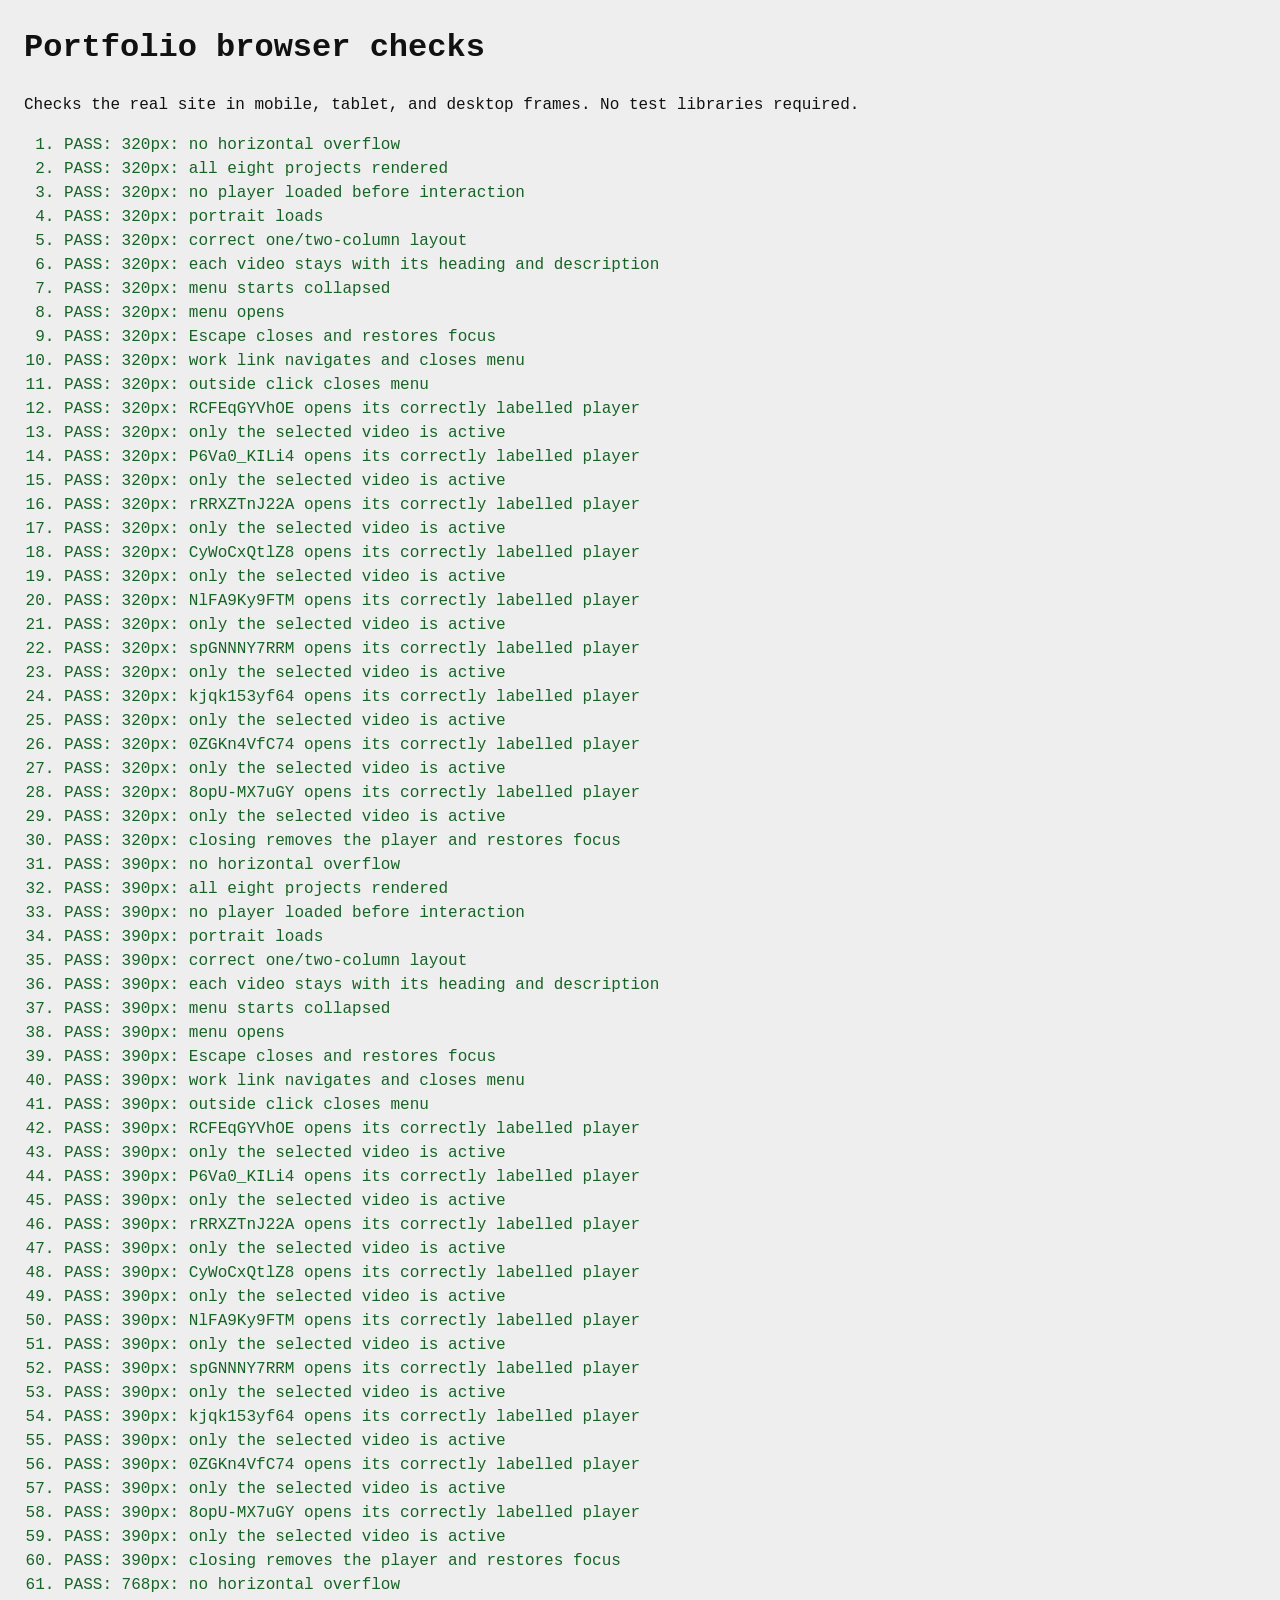
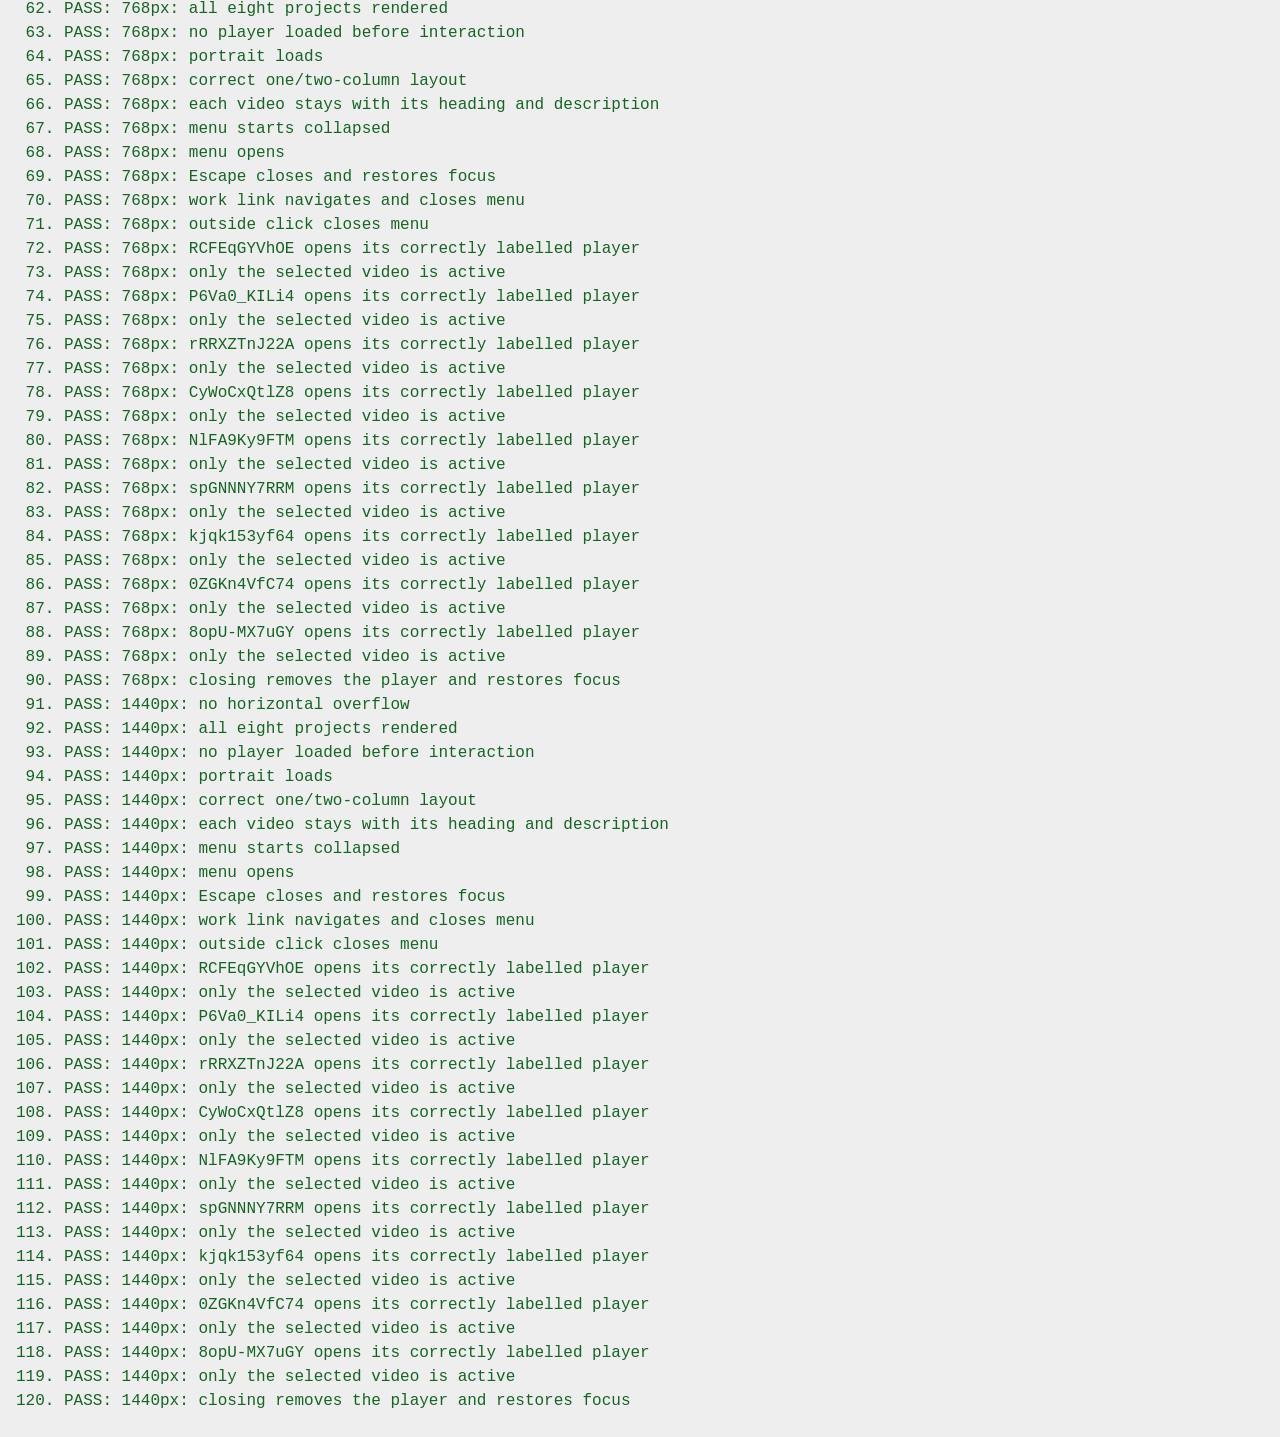
==== tests/browser.html @ 67f23930 "Build responsive Steve James production portfolio Preserve authorized reference content and video as" ====
<!doctype html>
<html lang="en">
<head>
  <meta charset="utf-8">
  <title>Portfolio browser checks</title>
  <meta name="viewport" content="width=device-width, initial-scale=1">
  <style>
    body { font: 16px/1.5 monospace; background: #eee; color: #111; margin: 24px; }
    iframe { display: block; border: 1px solid #555; margin-top: 20px; height: 900px; }
    .pass { color: #176325; }
    .fail { color: #a00000; }
  </style>
</head>
<body data-result="running">
  <h1>Portfolio browser checks</h1>
  <p>Checks the real site in mobile, tablet, and desktop frames. No test libraries required.</p>
  <ol id="results"></ol>
  <script>
    const results = document.querySelector("#results");
    const failures = [];

    function check(condition, message) {
      const item = document.createElement("li");
      item.className = condition ? "pass" : "fail";
      item.textContent = `${condition ? "PASS" : "FAIL"}: ${message}`;
      results.append(item);
      if (!condition) failures.push(message);
    }

    async function run() {
      for (const width of [320, 390, 768, 1440]) {
        const frame = document.createElement("iframe");
        frame.width = width;
        frame.title = `Portfolio at ${width}px`;
        const loaded = new Promise((resolve, reject) => {
          const timeout = setTimeout(() => reject(new Error(`Frame timed out at ${width}px`)), 15000);
          frame.onload = () => { clearTimeout(timeout); resolve(); };
        });
        frame.src = "../index.html";
        document.body.append(frame);
        await loaded;
        const doc = frame.contentDocument;
        const win = frame.contentWindow;
        await doc.fonts.ready;
        // Screenshots and checks must not depend on smooth-scroll timing.
        doc.documentElement.style.scrollBehavior = "auto";

        check(doc.documentElement.scrollWidth === win.innerWidth, `${width}px: no horizontal overflow`);
        check(doc.querySelectorAll(".project").length === 8, `${width}px: all eight projects rendered`);
        check(doc.querySelectorAll(".video-stage iframe").length === 0, `${width}px: no player loaded before interaction`);
        const portrait = doc.querySelector(".portrait");
        await portrait.decode();
        check(portrait.complete && portrait.naturalWidth > 0, `${width}px: portrait loads`);
        const cards = [...doc.querySelectorAll(".project")];
        const first = cards[0].getBoundingClientRect();
        const second = cards[1].getBoundingClientRect();
        check(width <= 760 ? second.top > first.bottom : second.top === first.top,
          `${width}px: correct one/two-column layout`);
        check(cards.every(card => {
          const video = card.querySelector(".video").getBoundingClientRect();
          const heading = card.querySelector("h3").getBoundingClientRect();
          const description = card.querySelector(".description").getBoundingClientRect();
          const bounds = card.getBoundingClientRect();
          return video.bottom <= heading.top && heading.bottom <= description.top && description.bottom <= bounds.bottom;
        }), `${width}px: each video stays with its heading and description`);

        const menu = doc.querySelector(".menu-toggle");
        const nav = doc.querySelector(".site-nav");
        check(nav.hidden && !menu.hidden, `${width}px: menu starts collapsed`);
        menu.click();
        check(!nav.hidden && menu.getAttribute("aria-expanded") === "true", `${width}px: menu opens`);
        doc.dispatchEvent(new win.KeyboardEvent("keydown", { key: "Escape", bubbles: true }));
        check(nav.hidden && doc.activeElement === menu, `${width}px: Escape closes and restores focus`);
        menu.click();
        doc.querySelector('nav a[href="#work"]').click();
        check(nav.hidden && win.location.hash === "#work", `${width}px: work link navigates and closes menu`);
        menu.click();
        doc.querySelector("main").click();
        check(nav.hidden, `${width}px: outside click closes menu`);

        const videos = [...doc.querySelectorAll(".video")];
        for (const video of videos) {
          video.querySelector(".video-poster").click();
          const player = video.querySelector("iframe");
          check(player?.src.startsWith(`https://www.youtube-nocookie.com/embed/${video.dataset.video}?`)
            && player.title === video.dataset.title && player.allowFullscreen,
            `${width}px: ${video.dataset.video} opens its correctly labelled player`);
          check(doc.querySelectorAll(".video-stage iframe").length === 1,
            `${width}px: only the selected video is active`);
        }
        const last = videos[videos.length - 1];
        last.querySelector(".close-video").click();
        check(doc.querySelectorAll(".video-stage iframe").length === 0
          && doc.activeElement === last.querySelector(".video-poster"),
          `${width}px: closing removes the player and restores focus`);
        frame.remove();
      }
      document.body.dataset.result = failures.length ? "failed" : "passed";
      document.title = `${failures.length ? "FAIL" : "PASS"} - Portfolio browser checks`;
    }

    run().catch(error => {
      check(false, error.message);
      document.body.dataset.result = "failed";
    });
  </script>
</body>
</html>
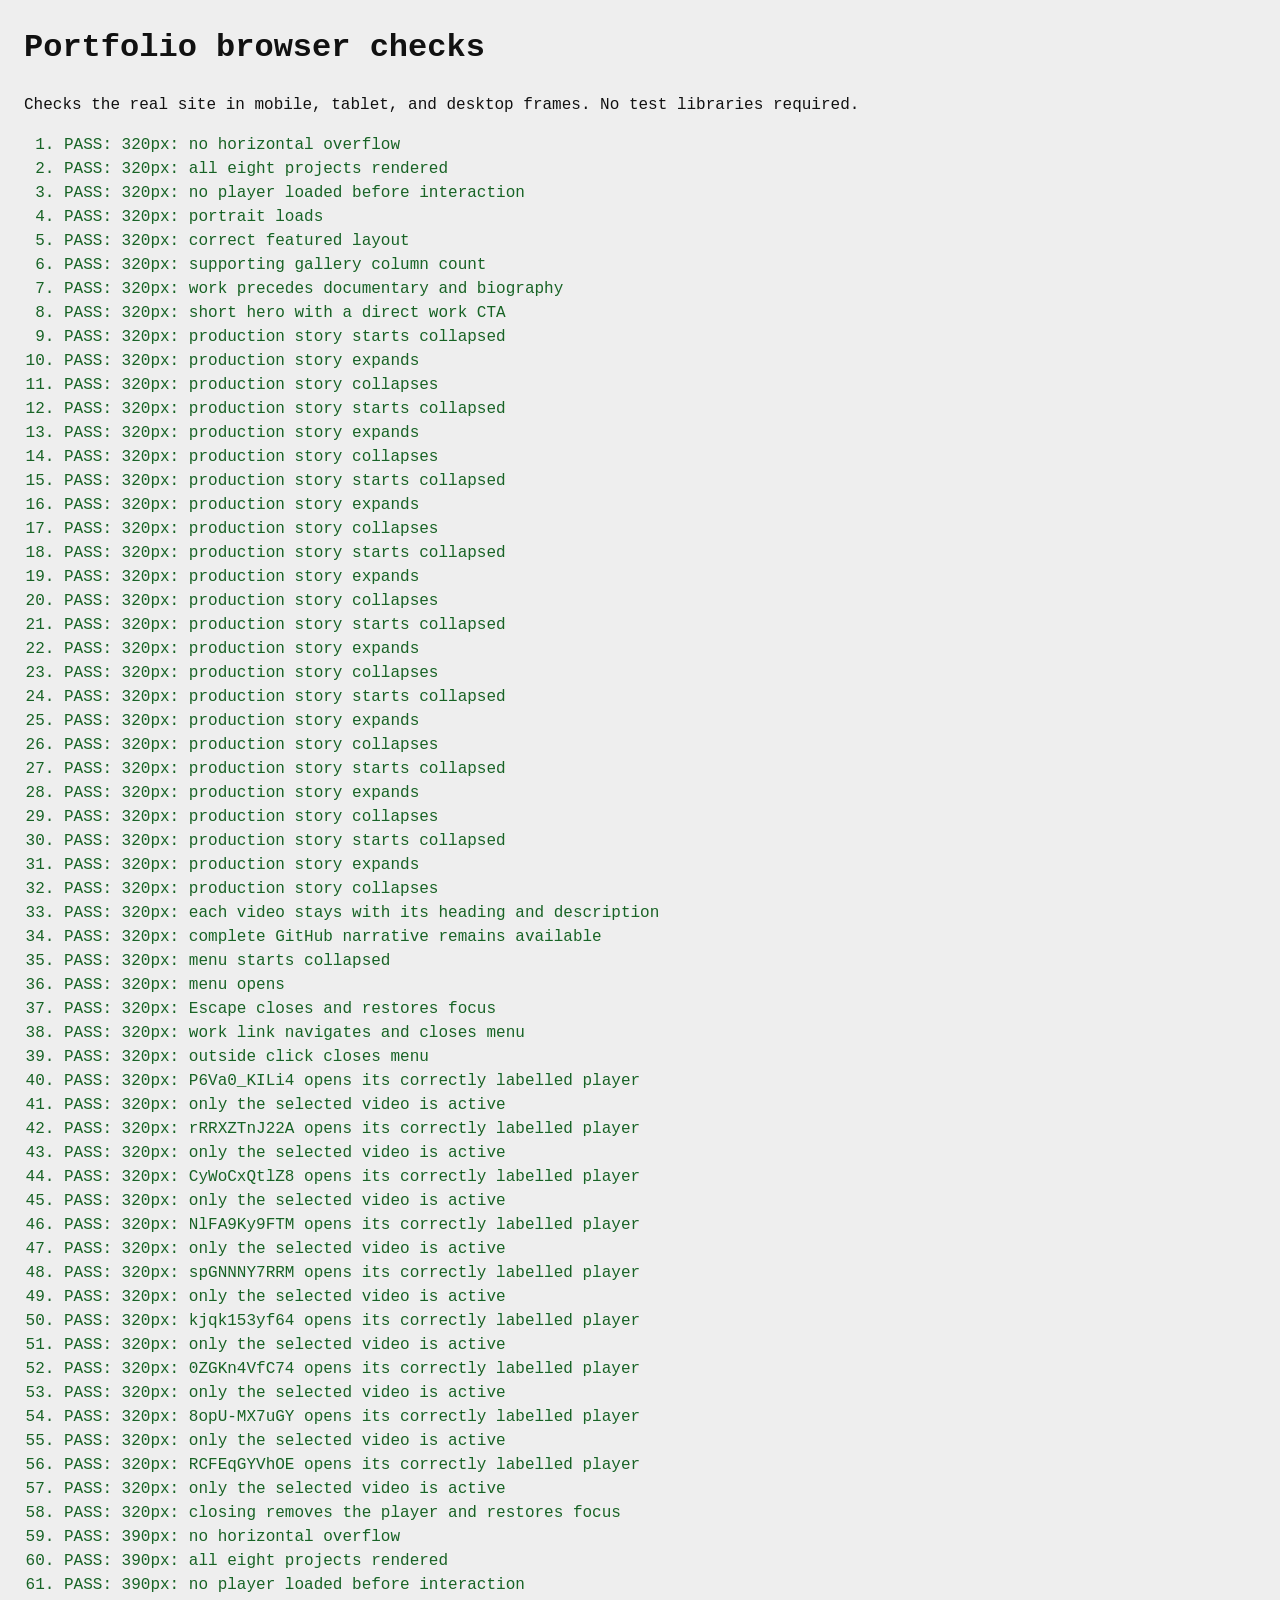
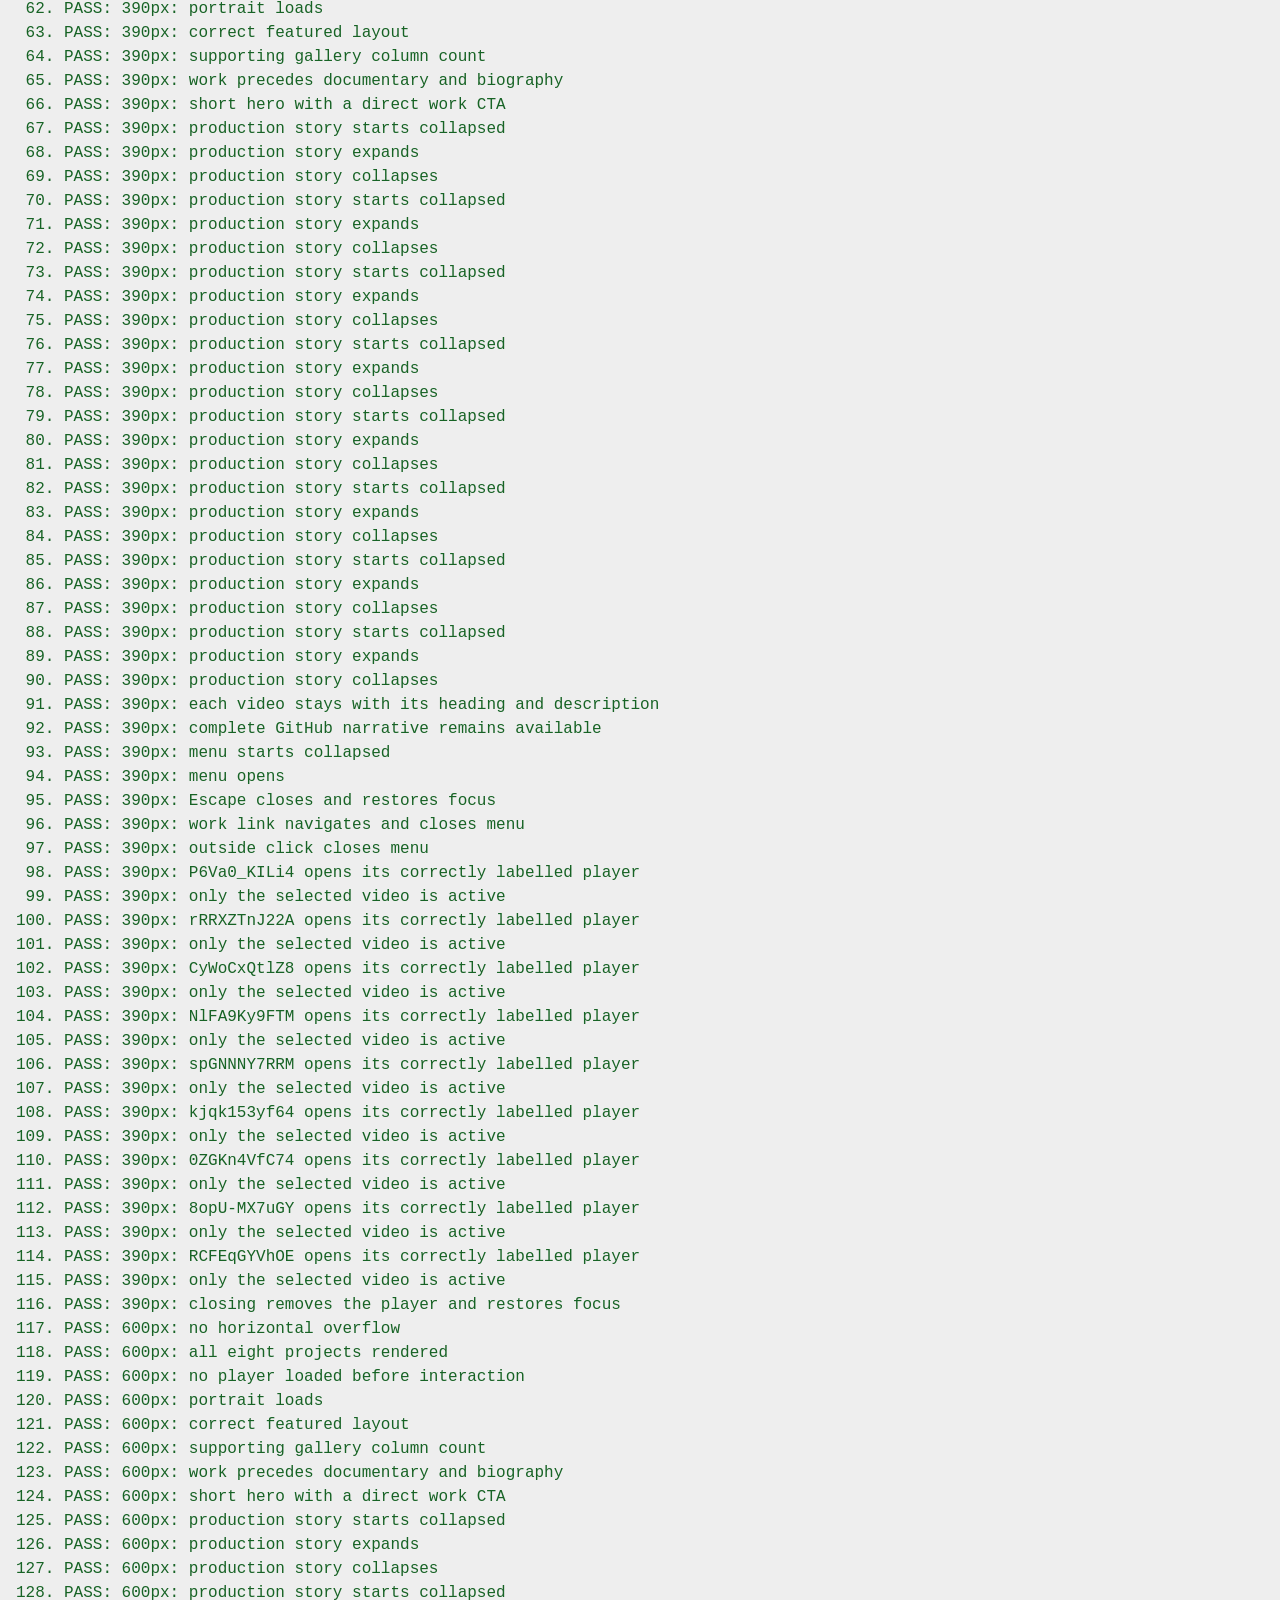
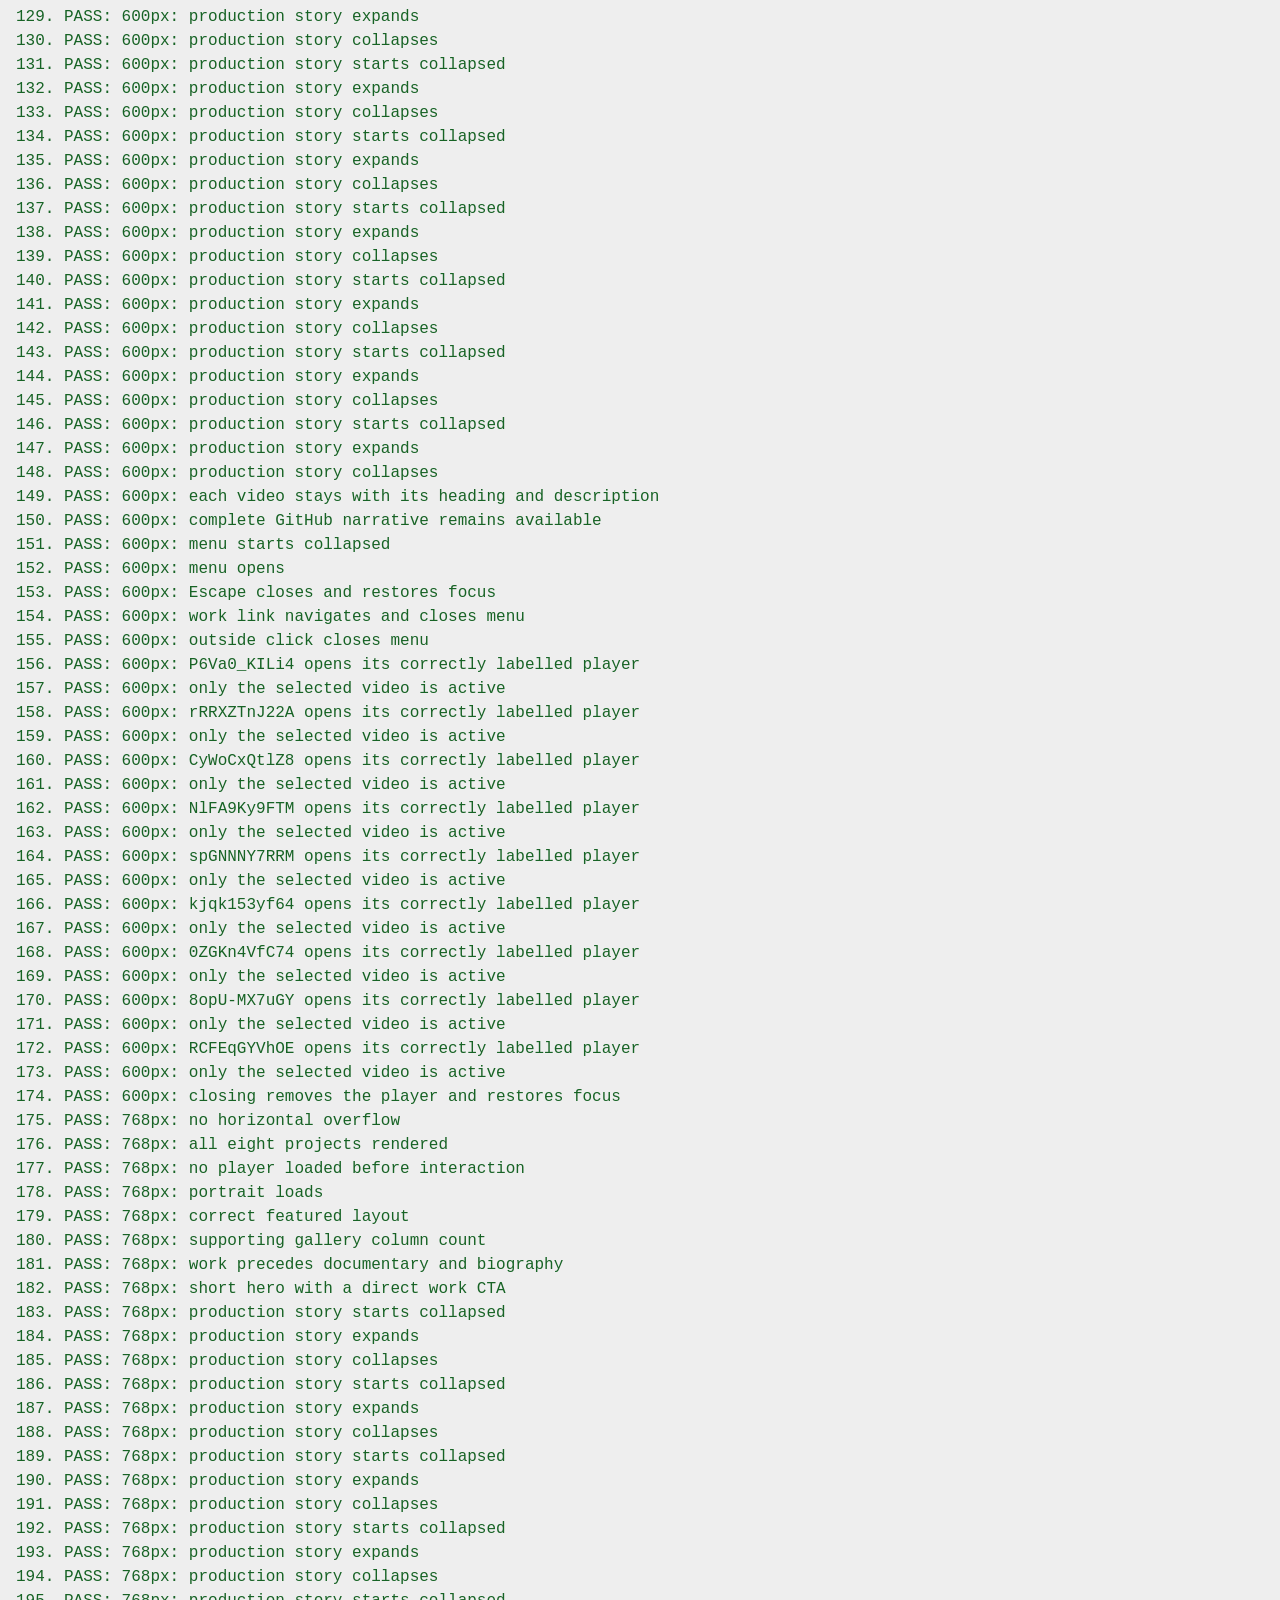
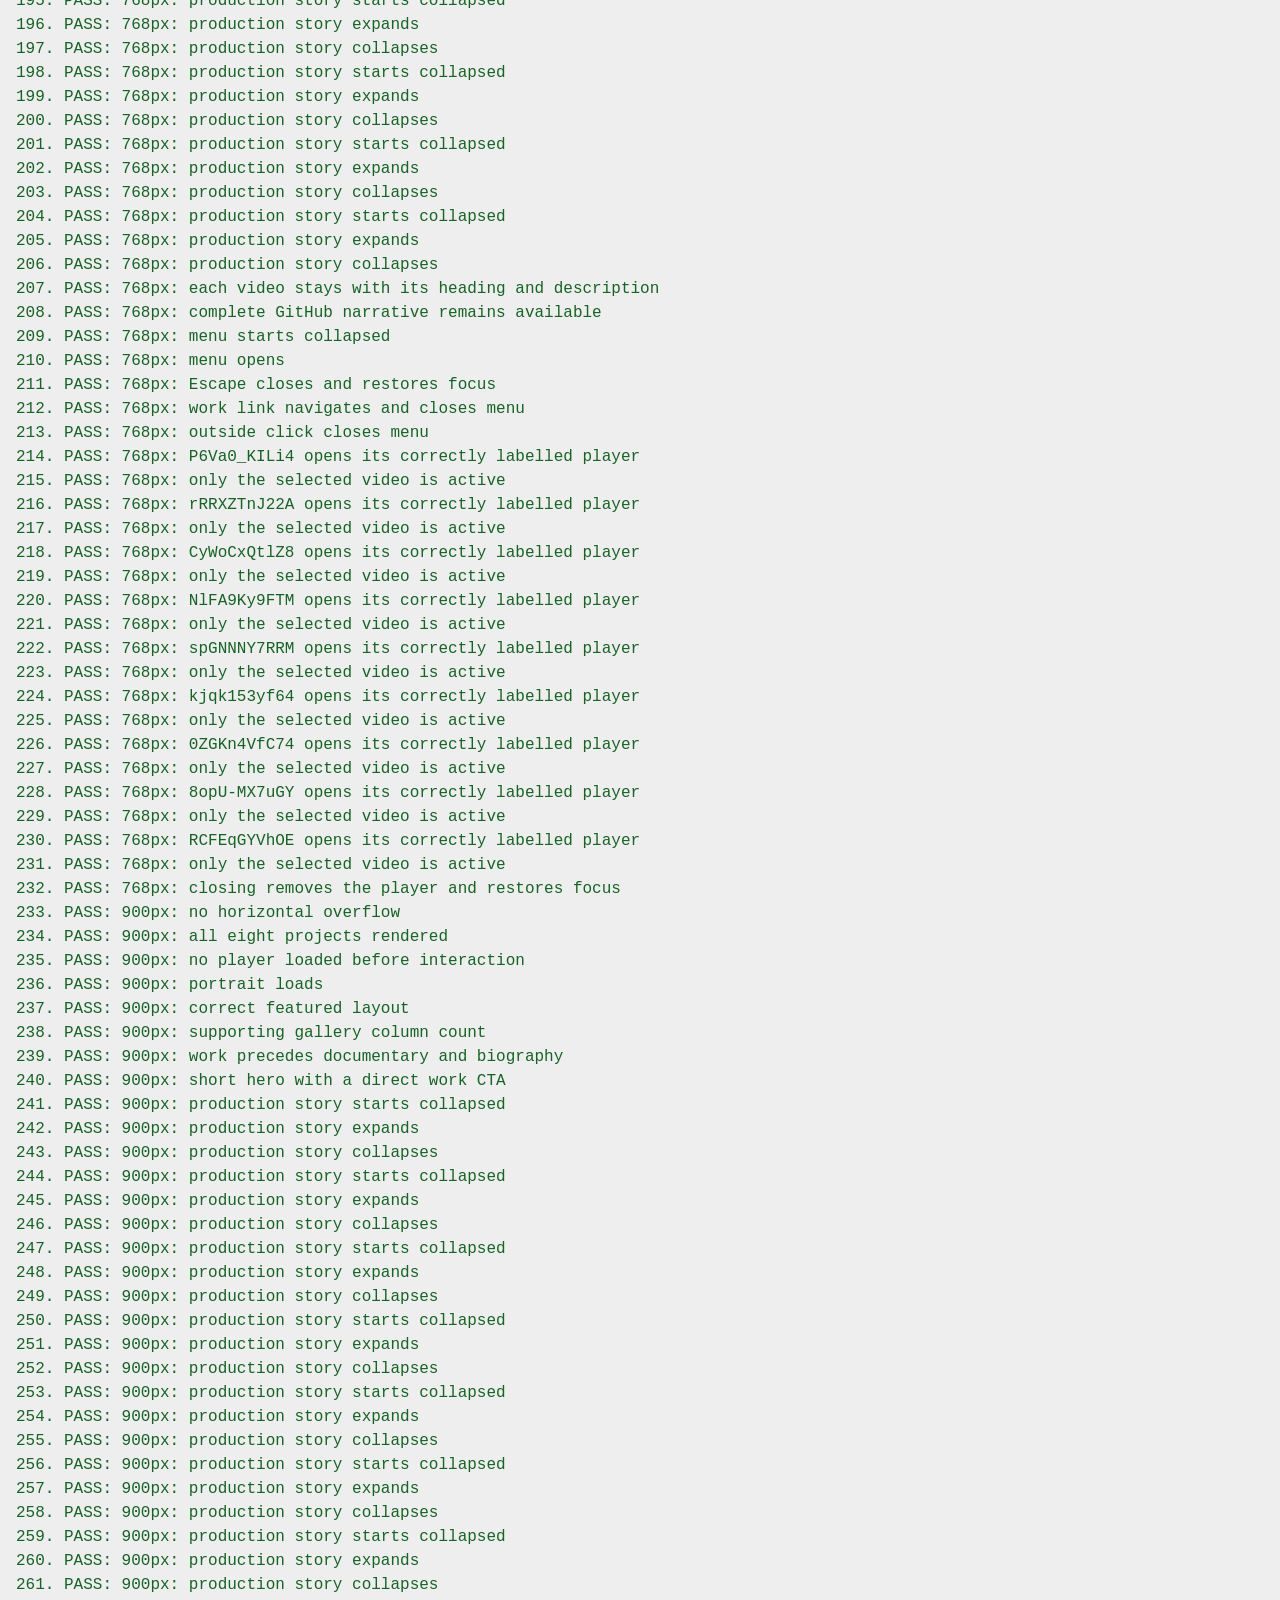
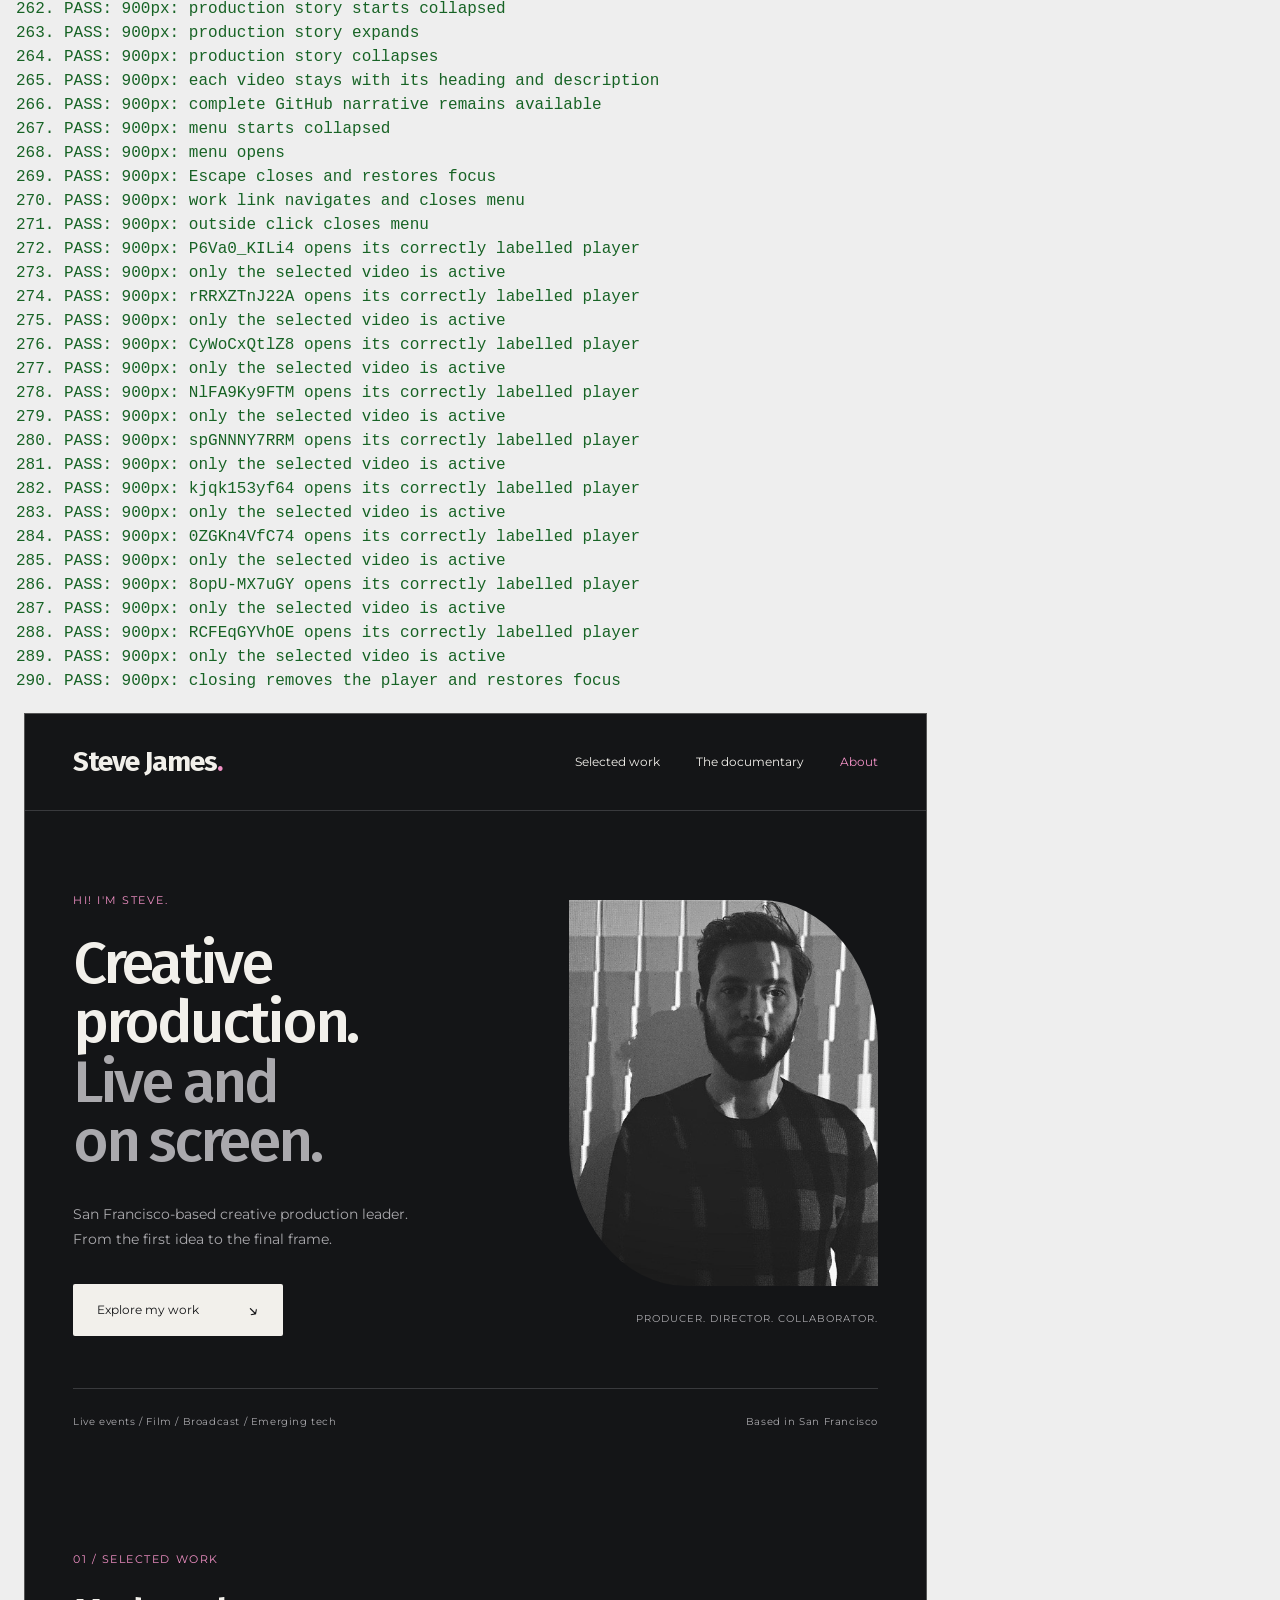
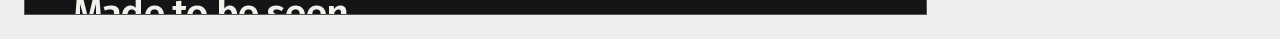
==== commit f34f74b5: "Redesign portfolio as a cinematic editorial showcase Feature selected work, simplify the hero, add e" ====
--- a/tests/browser.html
+++ b/tests/browser.html
@@ -27,8 +27,23 @@
       if (!condition) failures.push(message);
     }
 
+    function waitForImage(image) {
+      return new Promise((resolve, reject) => {
+        const deadline = Date.now() + 10000;
+        const timer = setInterval(() => {
+          if (image.complete && image.naturalWidth > 0) {
+            clearInterval(timer);
+            resolve();
+          } else if (Date.now() > deadline) {
+            clearInterval(timer);
+            reject(new Error(`Image did not load: ${image.currentSrc || image.src}`));
+          }
+        }, 50);
+      });
+    }
+
     async function run() {
-      for (const width of [320, 390, 768, 1440]) {
+      for (const width of [320, 390, 600, 768, 900, 901, 1440]) {
         const frame = document.createElement("iframe");
         frame.width = width;
         frame.title = `Portfolio at ${width}px`;
@@ -45,38 +60,69 @@
         // Screenshots and checks must not depend on smooth-scroll timing.
         doc.documentElement.style.scrollBehavior = "auto";
 
-        check(doc.documentElement.scrollWidth === win.innerWidth, `${width}px: no horizontal overflow`);
+        check(doc.documentElement.scrollWidth <= win.innerWidth + 1, `${width}px: no horizontal overflow`);
         check(doc.querySelectorAll(".project").length === 8, `${width}px: all eight projects rendered`);
         check(doc.querySelectorAll(".video-stage iframe").length === 0, `${width}px: no player loaded before interaction`);
         const portrait = doc.querySelector(".portrait");
-        await portrait.decode();
+        // A responsive source can be reselected after the frame's initial load.
+        await waitForImage(portrait);
         check(portrait.complete && portrait.naturalWidth > 0, `${width}px: portrait loads`);
         const cards = [...doc.querySelectorAll(".project")];
         const first = cards[0].getBoundingClientRect();
         const second = cards[1].getBoundingClientRect();
-        check(width <= 760 ? second.top > first.bottom : second.top === first.top,
-          `${width}px: correct one/two-column layout`);
+        check(width <= 600 ? second.top > first.bottom : second.top === first.top,
+          `${width}px: correct featured layout`);
+        const gallery = [...doc.querySelectorAll(".supporting-grid .project")];
+        const rowStart = gallery[0].getBoundingClientRect().top;
+        const columns = gallery.filter(card => card.getBoundingClientRect().top === rowStart).length;
+        check(columns === (width <= 600 ? 1 : width <= 900 ? 2 : 3),
+          `${width}px: supporting gallery column count`);
+        const sections = [...doc.querySelectorAll("main > section")];
+        check(sections.map(section => section.id).join(",") === ",work,feature,about",
+          `${width}px: work precedes documentary and biography`);
+        const hero = doc.querySelector(".hero");
+        check(hero.querySelectorAll("p").length === 2
+          && hero.querySelector(".button-link").getAttribute("href") === "#work",
+          `${width}px: short hero with a direct work CTA`);
         check(cards.every(card => {
           const video = card.querySelector(".video").getBoundingClientRect();
           const heading = card.querySelector("h3").getBoundingClientRect();
+          const details = card.querySelector("details");
+          check(!details.open, `${width}px: production story starts collapsed`);
+          details.querySelector("summary").click();
+          check(details.open, `${width}px: production story expands`);
           const description = card.querySelector(".description").getBoundingClientRect();
           const bounds = card.getBoundingClientRect();
-          return video.bottom <= heading.top && heading.bottom <= description.top && description.bottom <= bounds.bottom;
+          const contained = video.bottom <= heading.top + 1 && heading.bottom <= description.top + 1
+            && description.height > 0 && description.bottom <= bounds.bottom + 1;
+          details.querySelector("summary").click();
+          check(!details.open, `${width}px: production story collapses`);
+          return contained;
         }), `${width}px: each video stays with its heading and description`);
+        const experience = doc.querySelector(".experience");
+        experience.querySelector("summary").click();
+        check(experience.open && experience.querySelectorAll("p").length === 4,
+          `${width}px: complete GitHub narrative remains available`);
 
         const menu = doc.querySelector(".menu-toggle");
         const nav = doc.querySelector(".site-nav");
-        check(nav.hidden && !menu.hidden, `${width}px: menu starts collapsed`);
-        menu.click();
-        check(!nav.hidden && menu.getAttribute("aria-expanded") === "true", `${width}px: menu opens`);
-        doc.dispatchEvent(new win.KeyboardEvent("keydown", { key: "Escape", bubbles: true }));
-        check(nav.hidden && doc.activeElement === menu, `${width}px: Escape closes and restores focus`);
-        menu.click();
-        doc.querySelector('nav a[href="#work"]').click();
-        check(nav.hidden && win.location.hash === "#work", `${width}px: work link navigates and closes menu`);
-        menu.click();
-        doc.querySelector("main").click();
-        check(nav.hidden, `${width}px: outside click closes menu`);
+        if (width <= 900) {
+          check(nav.hidden && !menu.hidden, `${width}px: menu starts collapsed`);
+          menu.click();
+          check(!nav.hidden && menu.getAttribute("aria-expanded") === "true", `${width}px: menu opens`);
+          doc.dispatchEvent(new win.KeyboardEvent("keydown", { key: "Escape", bubbles: true }));
+          check(nav.hidden && doc.activeElement === menu, `${width}px: Escape closes and restores focus`);
+          menu.click();
+          doc.querySelector('nav a[href="#work"]').click();
+          check(nav.hidden && win.location.hash === "#work", `${width}px: work link navigates and closes menu`);
+          menu.click();
+          doc.querySelector("main").click();
+          check(nav.hidden, `${width}px: outside click closes menu`);
+        } else {
+          check(!nav.hidden && menu.hidden, `${width}px: desktop navigation stays visible`);
+          doc.querySelector('nav a[href="#work"]').click();
+          check(!nav.hidden && win.location.hash === "#work", `${width}px: desktop navigation works`);
+        }
 
         const videos = [...doc.querySelectorAll(".video")];
         for (const video of videos) {
@@ -93,8 +139,43 @@
         check(doc.querySelectorAll(".video-stage iframe").length === 0
           && doc.activeElement === last.querySelector(".video-poster"),
           `${width}px: closing removes the player and restores focus`);
+        if (width === 1440) {
+          // Offscreen frames throttle resize events; bring the subject into view.
+          frame.scrollIntoView();
+          frame.width = 390;
+          frame.getBoundingClientRect();
+          await new Promise(resolve => win.requestAnimationFrame(resolve));
+          await new Promise(resolve => setTimeout(resolve, 200));
+          check(nav.hidden && !menu.hidden, "Resize to mobile collapses navigation");
+          menu.click();
+          frame.width = 1440;
+          frame.getBoundingClientRect();
+          await new Promise(resolve => win.requestAnimationFrame(resolve));
+          await new Promise(resolve => setTimeout(resolve, 200));
+          check(!nav.hidden && menu.hidden && menu.getAttribute("aria-expanded") === "false",
+            "Resize to desktop restores visible links and resets menu state");
+        }
         frame.remove();
       }
+      const fallback = document.createElement("iframe");
+      fallback.title = "Portfolio without JavaScript";
+      fallback.width = 390;
+      fallback.setAttribute("sandbox", "allow-same-origin");
+      const fallbackLoaded = new Promise(resolve => { fallback.onload = resolve; });
+      fallback.src = "../index.html";
+      document.body.append(fallback);
+      await fallbackLoaded;
+      const fallbackDoc = fallback.contentDocument;
+      check(!fallbackDoc.querySelector("nav").hidden
+        && fallbackDoc.querySelector(".menu-toggle").hidden,
+        "No JavaScript: navigation remains available");
+      check(fallbackDoc.querySelectorAll("a.video-poster").length === 9,
+        "No JavaScript: all nine videos retain direct watch links");
+      const fallbackStory = fallbackDoc.querySelector(".project-story");
+      fallbackStory.querySelector("summary").click();
+      check(fallbackStory.open && fallbackStory.querySelector(".description").getBoundingClientRect().height > 0,
+        "No JavaScript: production stories still expand");
+      fallback.remove();
       document.body.dataset.result = failures.length ? "failed" : "passed";
       document.title = `${failures.length ? "FAIL" : "PASS"} - Portfolio browser checks`;
     }
